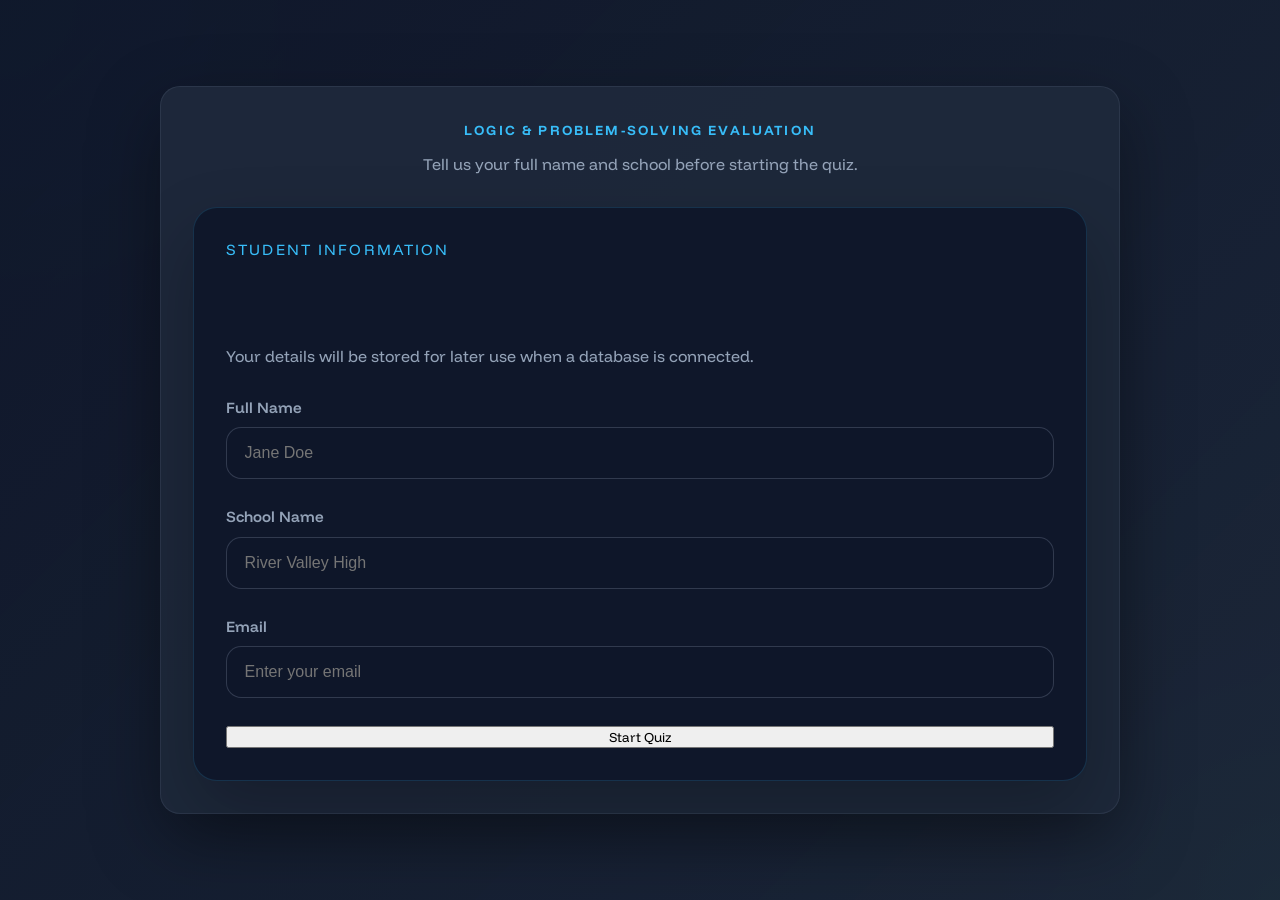
==== templates/form.html @ e2d7d651 "updates" ====
<!DOCTYPE html>
<html lang="en">
<head>
    <meta charset="UTF-8">
    <meta name="viewport" content="width=device-width, initial-scale=1.0">
    <title>Start the Test</title>
    <link rel="icon" type="image/x-icon" href="/static/favicon.ico">
    <link rel="stylesheet" href="/static/styles.css">
</head>
<body>

<div id="quiz-container">
    <header class="quiz-header">
        <span class="eyebrow">Logic & Problem-Solving Evaluation</span>
        <p>Tell us your full name and school before starting the quiz.</p>
    </header>

    <section id="initial-form" class="card-body">
        <div class="card-top">
            <div class="card-title-row">
                <span class="card-title">Student Information</span>
            </div>
            <p class="form-subtitle">Your details will be stored for later use when a database is connected.</p>
        </div>

        <div class="input-group">
            <label for="full-name">Full Name</label>
            <input id="full-name" type="text" placeholder="Jane Doe" autocomplete="name" />
        </div>

        <div class="input-group">
            <label for="school-name">School Name</label>
            <input id="school-name" type="text" placeholder="River Valley High" autocomplete="organization" />
        </div>
        <div class="input-group">
            <label for="email">Email</label>
            <input id="email" type="text" placeholder="Enter your email" autocomplete="email"/>
        </div>

        <button id="start-btn">Start Quiz</button>
    </section>
</div>

<script>
    const fullNameInput = document.getElementById('full-name');
    const schoolNameInput = document.getElementById('school-name');
    const emailInput = document.getElementById('email');
    const startBtn = document.getElementById('start-btn');

    async function submitUserInfo() {
        const fullName = fullNameInput.value.trim();
        const schoolName = schoolNameInput.value.trim();
        const email = emailInput.value.trim();

        if (!fullName || !schoolName || !email) {
            alert('Please enter your full name, school name, and your email.');
            return;
        }

        try {
            const response = await fetch('/api/user', {
                method: 'POST',
                headers: { 'Content-Type': 'application/json' },
                body: JSON.stringify({ full_name: fullName, school_name: schoolName, email: email })
            });

            if (!response.ok) {
                const error = await response.json();
                alert(error.error || 'Unable to save your information.');
                return;
            }

            window.location.href = '/quiz';
        } catch (err) {
            console.error(err);
            alert('Error saving your information. Try again.');
        }
    }

    startBtn.onclick = submitUserInfo;
</script>
</body>
</html>
---- static/styles.css ----
@import url('https://fonts.googleapis.com/css2?family=Funnel+Display:wght@400;500;600;700&display=swap');

:root {
    --bg: #0f172a;
    --card: #1e293b;
    --text: #f8fafc;
    --muted: #94a3b8;
    --primary: #38bdf8;
    --success: #22c55e;
    --error: #ef4444;
}

* {
    box-sizing: border-box;
}

body {
    font-family: 'Funnel Display', system-ui, -apple-system, sans-serif;
    background: radial-gradient(circle at top left, rgba(56,189,248,0.18), transparent 20%),
                radial-gradient(circle at bottom right, rgba(34,197,94,0.14), transparent 18%),
                #0f172a;
    color: var(--text);
    display: flex;
    justify-content: center;
    align-items: center;
    min-height: 100vh;
    margin: 0;
    padding: 24px;
    overflow-x: hidden;
}

body::before {
    content: '';
    position: fixed;
    inset: 0;
    background: linear-gradient(135deg, rgba(15,23,42,0.94), rgba(30,41,59,0.85));
    pointer-events: none;
    z-index: -1;
}

#quiz-container {
    background: rgba(30,41,59,0.97);
    padding: 2rem;
    border-radius: 1.25rem;
    box-shadow: 0 25px 70px rgba(0,0,0,0.35);
    border: 1px solid rgba(148,163,184,0.12);
    max-width: 960px;
    width: 100%;
    animation: fadeInUp 0.75s ease;
}

.hidden { display: none; }

#quiz-content {
    display: flex;
    justify-content: center;
}

#quiz-card {
    width: 100%;
    max-width: 760px;
}

.input-group {
    display: flex;
    flex-direction: column;
    gap: 0.65rem;
}

.input-group label {
    color: var(--muted);
    font-size: 0.95rem;
    font-weight: 600;
}

.input-group input {
    border: 1px solid rgba(148,163,184,0.26);
    border-radius: 0.95rem;
    padding: 1rem 1.1rem;
    background: rgba(15,23,42,0.82);
    color: var(--text);
    font-size: 1rem;
    width: 100%;
}

.input-group input:focus {
    outline: none;
    border-color: rgba(56,189,248,0.65);
    box-shadow: 0 0 0 4px rgba(56,189,248,0.1);
}

#initial-form .card-top p.form-subtitle {
    margin: 0;
    color: var(--muted);
    line-height: 1.75;
}

.card-body {
    position: relative;
    background: rgba(15,23,42,0.96);
    border-radius: 1.5rem;
    border: 1px solid rgba(56,189,248,0.16);
    padding: 2rem;
    box-shadow: 0 30px 70px rgba(0,0,0,0.24);
    display: flex;
    flex-direction: column;
    gap: 1.75rem;
}

.quiz-header {
    margin-bottom: 1.75rem;
    text-align: center;
}

.eyebrow {
    display: inline-flex;
    text-transform: uppercase;
    letter-spacing: 0.16em;
    color: var(--primary);
    font-size: 0.85rem;
    font-weight: 700;
    margin-bottom: 0.75rem;
}

.quiz-header p {
    margin: 0;
    color: var(--muted);
    line-height: 1.8;
    max-width: 720px;
    margin-left: auto;
    margin-right: auto;
}

.card-top {
    min-height: 130px;
    display: flex;
    flex-direction: column;
    justify-content: space-between;
    gap: 1rem;
}

.card-title-row {
    display: flex;
    justify-content: space-between;
    align-items: center;
    gap: 1rem;
    flex-wrap: wrap;
}

#options-panel {
    margin-top: 0.5rem;
    display: flex;
    flex-direction: column;
    gap: 1rem;
}

#options-container {
    display: grid;
    grid-template-columns: repeat(auto-fit, minmax(220px, 1fr));
    gap: 0.85rem;
    margin-top: 1rem;
}

#next-btn {
    width: 100%;
}

#next-btn:disabled {
    opacity: 0.6;
    cursor: not-allowed;
    background: rgba(56,189,248,0.22);
    box-shadow: none;
}

#result-screen {
    margin-top: 1.75rem;
    padding: 2rem;
    text-align: center;
    background: rgba(15,23,42,0.96);
    border-radius: 1.5rem;
    border: 1px solid rgba(56,189,248,0.12);
    box-shadow: 0 25px 65px rgba(0,0,0,0.18);
}

#result-screen h2 {
    margin-bottom: 0.5rem;
    color: var(--text);
}

#result-screen p {
    margin: 0.75rem auto 0;
    color: var(--muted);
    font-size: 1.05rem;
}

.card-title {
    display: inline-flex;
    align-items: center;
    gap: 0.75rem;
    margin-bottom: 1rem;
    color: var(--primary);
    font-size: 0.95rem;
    text-transform: uppercase;
    letter-spacing: 0.14em;
}

#question-text {
    margin: 0;
    color: var(--text);
    font-size: clamp(1.5rem, 2vw, 2rem);
    line-height: 1.18;
}

button,
.option-btn,
#next-btn,
#restart-btn {
    font-family: inherit;
}

#options-panel {
    margin-top: 0.5rem;
    display: flex;
    flex-direction: column;
    gap: 1rem;
}

#options-container {
    display: grid;
    grid-template-columns: repeat(auto-fit, minmax(220px, 1fr));
    gap: 0.85rem;
    margin-top: 1rem;
}

@media (max-width: 840px) {
    #quiz-content {
        padding: 0 0.5rem;
    }

    .card-body {
        padding: 1.5rem;
    }

    #options-container {
        grid-template-columns: 1fr;
    }

    .option-btn {
        min-height: 100px;
    }
}

@media (max-width: 840px) {
    #next-btn,
    #restart-btn {
        float: none;
    }
}

#progress {
    margin: 0 0 1rem;
    color: var(--muted);
    font-size: 0.92rem;
    letter-spacing: 0.12em;
    text-transform: uppercase;
}

h2 {
    margin: 0;
    color: var(--primary);
    font-size: clamp(1.55rem, 2vw, 2rem);
    letter-spacing: -0.03em;
    line-height: 1.18;
    text-shadow: 0 10px 30px rgba(56,189,248,0.08);
}

.option-btn {
    display: flex;
    align-items: center;
    justify-content: center;
    width: 100%;
    min-height: 72px;
    padding: 0.95rem 1.5rem;
    background: rgba(51,65,85,0.95);
    border: 1px solid rgba(71,85,105,0.9);
    color: white;
    text-align: center;
    border-radius: 999px;
    cursor: pointer;
    transition: transform 0.18s ease, background 0.2s ease, border-color 0.2s ease, box-shadow 0.2s ease;
    font-weight: 500;
    box-shadow: inset 0 0 0 1px rgba(148,163,184,0.02);
    white-space: normal;
    line-height: 1.35;
}

.option-btn:hover {
    background: linear-gradient(90deg, #334155, #475569);
    transform: translateY(-1px);
    border-color: rgba(56,189,248,0.5);
}

.option-btn {
    opacity: 0;
    transform: translateX(18px);
}

.option-btn.visible {
    opacity: 1;
    transform: translateX(0);
}

.option-btn.selected {
    border-color: #38bdf8;
    background: rgba(56,189,248,0.16);
    color: var(--text);
}

.option-btn:active {
    transform: translateY(0);
}

.option-btn:disabled {
    opacity: 0.7;
    cursor: not-allowed;
}

.feedback {
    margin-top: 1.25rem;
    padding: 1rem 1.1rem;
    border-radius: 0.85rem;
    font-weight: 600;
    animation: fadeIn 0.35s ease;
    box-shadow: 0 12px 26px rgba(15,23,42,0.2);
}

.correct { background: rgba(34,197,94,0.16); color: var(--success); border: 1px solid rgba(34,197,94,0.2); }
.incorrect { background: rgba(239,68,68,0.16); color: var(--error); border: 1px solid rgba(239,68,68,0.24); }

#next-btn,
#restart-btn {
    margin-top: 1.4rem;
    background: linear-gradient(135deg, #38bdf8, #0ea5e9);
    color: var(--bg);
    border: none;
    padding: 0.95rem 1.6rem;
    border-radius: 0.85rem;
    font-weight: 700;
    cursor: pointer;
    width: 100%;
    transition: transform 0.18s ease, box-shadow 0.18s ease, opacity 0.2s ease;
    box-shadow: 0 14px 30px rgba(56,189,248,0.2);
}

#next-btn:hover,
#restart-btn:hover {
    transform: translateY(-2px);
    box-shadow: 0 18px 35px rgba(56,189,248,0.28);
}

#next-btn:focus,
#restart-btn:focus {
    outline: none;
    box-shadow: 0 0 0 4px rgba(56,189,248,0.18);
}

#result-screen {
    animation: fadeInUp 0.75s ease;
}

@keyframes fadeInUp {
    from { opacity: 0; transform: translateY(18px); }
    to { opacity: 1; transform: translateY(0); }
}

@keyframes fadeIn {
    from { opacity: 0; }
    to { opacity: 1; }
}
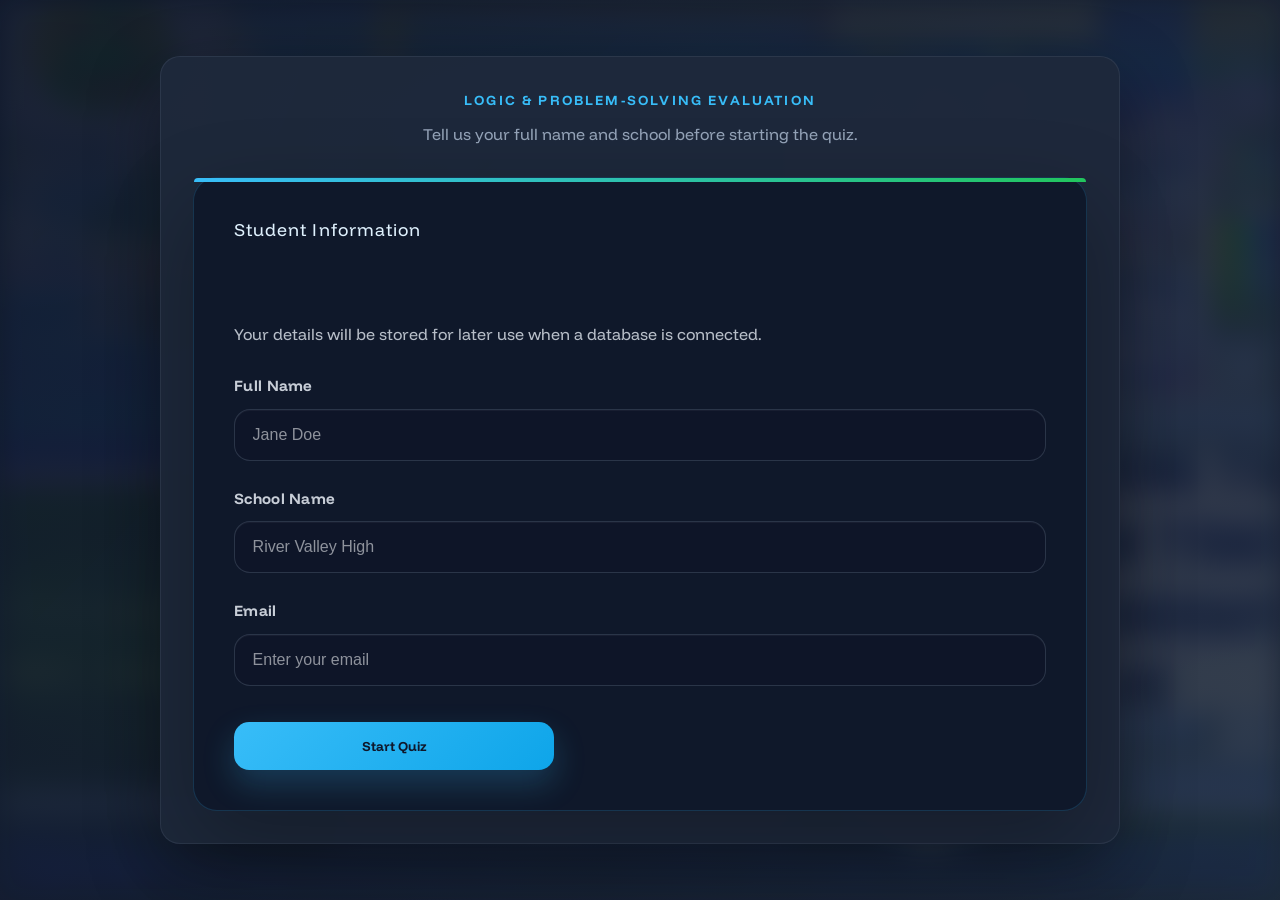
==== commit a0ae530c: "Add welcome page template for user assessment experience - Created a new HTML template for the welco" ====
--- a/templates/form.html
+++ b/templates/form.html
@@ -69,8 +69,7 @@
                 alert(error.error || 'Unable to save your information.');
                 return;
             }
-
-            window.location.href = '/quiz';
+            window.location.href = '/welcome';
         } catch (err) {
             console.error(err);
             alert('Error saving your information. Try again.');
--- a/static/styles.css
+++ b/static/styles.css
@@ -27,9 +27,23 @@
     margin: 0;
     padding: 24px;
     overflow-x: hidden;
+    position: relative;
 }
 
 body::before {
+    content: '';
+    position: fixed;
+    inset: 0;
+    background-image: url('background.jpg');
+    background-size: cover;
+    background-position: center;
+    filter: blur(14px);
+    opacity: 0.75;
+    pointer-events: none;
+    z-index: -2;
+}
+
+body::after {
     content: '';
     position: fixed;
     inset: 0;
@@ -49,6 +63,126 @@
     animation: fadeInUp 0.75s ease;
 }
 
+.welcome-page {
+    min-height: 100vh;
+    display: flex;
+    align-items: center;
+    justify-content: center;
+    padding: 2rem;
+}
+
+.welcome-card {
+    max-width: 900px;
+    width: 100%;
+    padding: 2.5rem;
+    background: rgba(15,23,42,0.96);
+    border: 1px solid rgba(56,189,248,0.16);
+    box-shadow: 0 30px 80px rgba(0,0,0,0.32);
+    border-radius: 1.75rem;
+}
+
+.welcome-top {
+    display: flex;
+    align-items: center;
+    gap: 1.5rem;
+    flex-wrap: wrap;
+}
+
+.brand-avatar {
+    width: 96px;
+    height: 96px;
+    border-radius: 1.5rem;
+    overflow: hidden;
+    border: 1px solid rgba(56,189,248,0.2);
+    background: rgba(15,23,42,0.95);
+    display: grid;
+    place-items: center;
+}
+
+.brand-avatar img {
+    width: 100%;
+    height: 100%;
+    object-fit: cover;
+}
+
+.brand-subtitle {
+    margin: 0.5rem 0 0;
+    color: rgba(148,163,184,0.92);
+}
+
+.welcome-message {
+    margin-top: 1.75rem;
+    color: rgba(226,232,240,0.95);
+    line-height: 1.85;
+}
+
+.lead-text {
+    margin: 0 0 0.85rem;
+    color: var(--text);
+    font-size: 1.32rem;
+    font-weight: 600;
+}
+
+.welcome-meta {
+    margin-top: 1.75rem;
+    display: grid;
+    grid-template-columns: repeat(auto-fit, minmax(180px, 1fr));
+    gap: 1rem;
+}
+
+.welcome-meta div {
+    background: rgba(15,23,42,0.92);
+    border: 1px solid rgba(148,163,184,0.14);
+    border-radius: 1.25rem;
+    padding: 1.15rem 1rem;
+}
+
+.welcome-meta span {
+    display: block;
+    color: var(--muted);
+    font-size: 0.82rem;
+    letter-spacing: 0.13em;
+    text-transform: uppercase;
+}
+
+.welcome-meta strong {
+    display: block;
+    margin-top: 0.55rem;
+    color: var(--text);
+    font-size: 1.03rem;
+    font-weight: 700;
+}
+
+.button-row {
+    margin-top: 2rem;
+}
+
+.primary-btn {
+    display: inline-flex;
+    align-items: center;
+    justify-content: center;
+    padding: 1rem 1.6rem;
+    border-radius: 1.05rem;
+    background: linear-gradient(135deg, #38bdf8, #0ea5e9);
+    color: var(--bg);
+    text-decoration: none;
+    font-weight: 700;
+    box-shadow: 0 16px 38px rgba(56,189,248,0.22);
+    transition: transform 0.18s ease, box-shadow 0.18s ease;
+}
+
+.primary-btn:hover {
+    transform: translateY(-1px);
+    box-shadow: 0 20px 46px rgba(56,189,248,0.28);
+}
+
+.fine-print {
+    margin-top: 1.5rem;
+    color: rgba(148,163,184,0.86);
+    font-size: 0.95rem;
+    line-height: 1.7;
+}
+
 .hidden { display: none; }
 
 #quiz-content {
@@ -64,35 +198,153 @@
 .input-group {
     display: flex;
     flex-direction: column;
-    gap: 0.65rem;
+    gap: 0.75rem;
 }
 
 .input-group label {
-    color: var(--muted);
+    color: rgba(226,232,240,0.88);
     font-size: 0.95rem;
-    font-weight: 600;
-}
-
-.input-group input {
-    border: 1px solid rgba(148,163,184,0.26);
-    border-radius: 0.95rem;
+    font-weight: 700;
+    letter-spacing: 0.02em;
+}
+
+.input-group input,
+.input-group textarea {
+    border: 1px solid rgba(148,163,184,0.25);
+    border-radius: 1rem;
     padding: 1rem 1.1rem;
-    background: rgba(15,23,42,0.82);
+    background: rgba(15,23,42,0.88);
     color: var(--text);
     font-size: 1rem;
     width: 100%;
-}
-
-.input-group input:focus {
+    transition: border-color 0.2s ease, box-shadow 0.2s ease, transform 0.2s ease;
+    box-shadow: inset 0 1px 2px rgba(0,0,0,0.16);
+}
+
+.input-group textarea {
+    min-height: 130px;
+    resize: vertical;
+    line-height: 1.65;
+}
+
+.input-group input:focus,
+.input-group textarea:focus {
     outline: none;
-    border-color: rgba(56,189,248,0.65);
-    box-shadow: 0 0 0 4px rgba(56,189,248,0.1);
+    border-color: rgba(56,189,248,0.9);
+    box-shadow: 0 0 0 4px rgba(56,189,248,0.12);
+    transform: translateY(-1px);
+}
+
+.input-group input::placeholder,
+.input-group textarea::placeholder {
+    color: rgba(248,250,252,0.55);
+}
+
+#explanation-panel {
+    display: flex;
+    flex-direction: column;
+    gap: 0.8rem;
+    margin-top: 1.25rem;
+}
+
+#explanation-panel label {
+    color: #dbeafe;
+    font-size: 0.98rem;
+    font-weight: 700;
+}
+
+#explanation-panel textarea {
+    padding: 1rem 1.1rem;
+    border-radius: 1.05rem;
+    background: rgba(15,23,42,0.9);
+    border: 1px solid rgba(148,163,184,0.25);
+    color: var(--text);
+}
+
+#explanation-panel textarea::placeholder {
+    color: rgba(248,250,252,0.55);
+}
+
+#explanation-note {
+    margin: 0;
+    color: rgba(148,163,184,0.9);
+    font-size: 0.92rem;
+    transition: opacity 0.18s ease;
+}
+
+#initial-form {
+    position: relative;
+    background: rgba(15,23,42,0.92);
+    border: 1px solid rgba(56,189,248,0.18);
+    box-shadow: 0 30px 85px rgba(0,0,0,0.28);
+    backdrop-filter: blur(14px);
+    padding: 2.5rem;
+    gap: 1.75rem;
+}
+
+#initial-form::before {
+    content: '';
+    position: absolute;
+    inset: 0 0 auto 0;
+    height: 4px;
+    border-radius: 1.5rem 1.5rem 0 0;
+    background: linear-gradient(90deg, #38bdf8, #22c55e);
+}
+
+#initial-form .card-top {
+    gap: 0.75rem;
 }
 
 #initial-form .card-top p.form-subtitle {
     margin: 0;
-    color: var(--muted);
+    color: rgba(226,232,240,0.8);
     line-height: 1.75;
+    max-width: 720px;
+}
+
+#initial-form .card-title {
+    color: #e0f2fe;
+    text-transform: none;
+    font-size: 1.1rem;
+    letter-spacing: 0.06em;
+}
+
+#initial-form .input-group {
+    gap: 0.85rem;
+}
+
+#initial-form .input-group input {
+    border: 1px solid rgba(148,163,184,0.22);
+    background: rgba(15,23,42,0.82);
+    box-shadow: inset 0 1px 0 0 rgba(255,255,255,0.04);
+}
+
+#start-btn {
+    display: inline-flex;
+    align-items: center;
+    justify-content: center;
+    width: 100%;
+    max-width: 320px;
+    margin-top: 0.5rem;
+    padding: 1rem 1.4rem;
+    border: none;
+    border-radius: 0.95rem;
+    background: linear-gradient(135deg, #38bdf8, #0ea5e9);
+    color: var(--bg);
+    font-weight: 700;
+    cursor: pointer;
+    transition: transform 0.18s ease, box-shadow 0.18s ease, opacity 0.2s ease;
+    box-shadow: 0 14px 32px rgba(56,189,248,0.22);
+}
+
+#start-btn:hover {
+    transform: translateY(-2px);
+    box-shadow: 0 18px 38px rgba(56,189,248,0.28);
+}
+
+#start-btn:focus {
+    outline: none;
+    box-shadow: 0 0 0 4px rgba(56,189,248,0.18);
 }
 
 .card-body {
@@ -156,8 +408,10 @@
 
 #options-container {
     display: grid;
-    grid-template-columns: repeat(auto-fit, minmax(220px, 1fr));
+    grid-template-columns: repeat(2, minmax(280px, 1fr));
     gap: 0.85rem;
+    width: 100%;
+    align-items: stretch;
     margin-top: 1rem;
 }
 
@@ -227,8 +481,9 @@
 
 #options-container {
     display: grid;
-    grid-template-columns: repeat(auto-fit, minmax(220px, 1fr));
+    grid-template-columns: repeat(2, minmax(280px, 1fr));
     gap: 0.85rem;
+    align-items: stretch;
     margin-top: 1rem;
 }
 
@@ -275,29 +530,49 @@
 }
 
 .option-btn {
-    display: flex;
-    align-items: center;
-    justify-content: center;
-    width: 100%;
-    min-height: 72px;
-    padding: 0.95rem 1.5rem;
-    background: rgba(51,65,85,0.95);
+    position: relative;
+    display: flex;
+    align-items: flex-start;
+    justify-content: flex-start;
+    width: 100%;
+    min-height: 100px;
+    padding: 1.3rem 1.5rem 1.3rem 4rem;
+    background: rgba(51,65,85,0.96);
     border: 1px solid rgba(71,85,105,0.9);
     color: white;
-    text-align: center;
-    border-radius: 999px;
+    text-align: left;
+    border-radius: 1.25rem;
     cursor: pointer;
     transition: transform 0.18s ease, background 0.2s ease, border-color 0.2s ease, box-shadow 0.2s ease;
-    font-weight: 500;
-    box-shadow: inset 0 0 0 1px rgba(148,163,184,0.02);
+    font-weight: 600;
+    font-size: 1.05rem;
+    box-shadow: inset 0 0 0 1px rgba(148,163,184,0.03);
     white-space: normal;
-    line-height: 1.35;
+    line-height: 1.6;
+}
+
+.option-btn::before {
+    content: attr(data-option-letter);
+    position: absolute;
+    top: 1.2rem;
+    left: 1.2rem;
+    width: 2rem;
+    height: 2rem;
+    display: grid;
+    place-items: center;
+    border-radius: 0.85rem;
+    background: rgba(56,189,248,0.18);
+    color: #38bdf8;
+    font-weight: 700;
+    font-size: 0.95rem;
+    text-transform: uppercase;
+    border: 1px solid rgba(56,189,248,0.35);
 }
 
 .option-btn:hover {
-    background: linear-gradient(90deg, #334155, #475569);
+    background: linear-gradient(135deg, rgba(51,65,85,0.96), rgba(71,85,105,0.98));
     transform: translateY(-1px);
-    border-color: rgba(56,189,248,0.5);
+    border-color: rgba(56,189,248,0.55);
 }
 
 .option-btn {
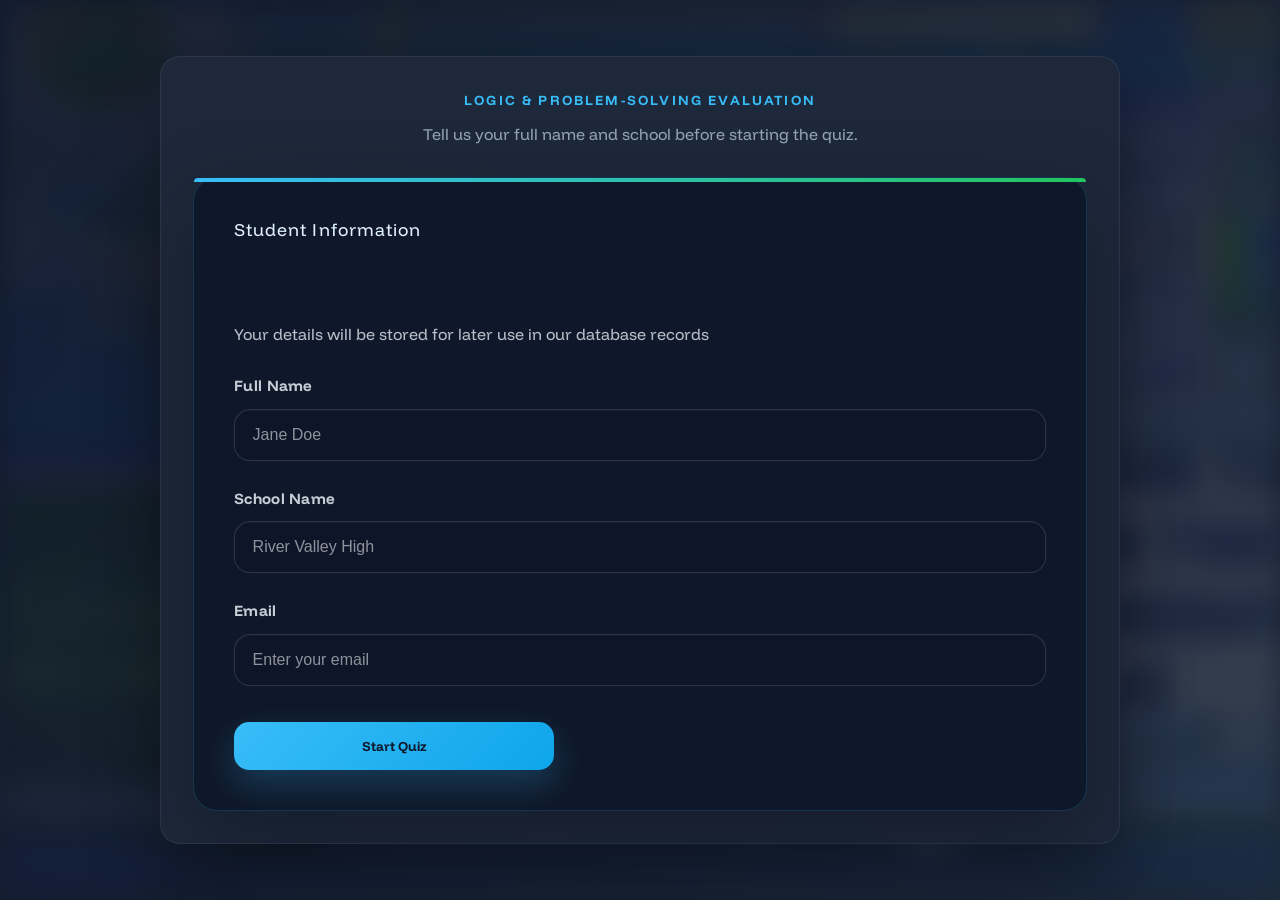
==== commit 36d721c0: "Update form.html" ====
--- a/templates/form.html
+++ b/templates/form.html
@@ -20,7 +20,7 @@
             <div class="card-title-row">
                 <span class="card-title">Student Information</span>
             </div>
-            <p class="form-subtitle">Your details will be stored for later use when a database is connected.</p>
+            <p class="form-subtitle">Your details will be stored for later use in our database records</p>
         </div>
 
         <div class="input-group">
@@ -69,7 +69,7 @@
                 alert(error.error || 'Unable to save your information.');
                 return;
             }
-            window.location.href = '/welcome';
+            window.location.href = '/quiz';
         } catch (err) {
             console.error(err);
             alert('Error saving your information. Try again.');
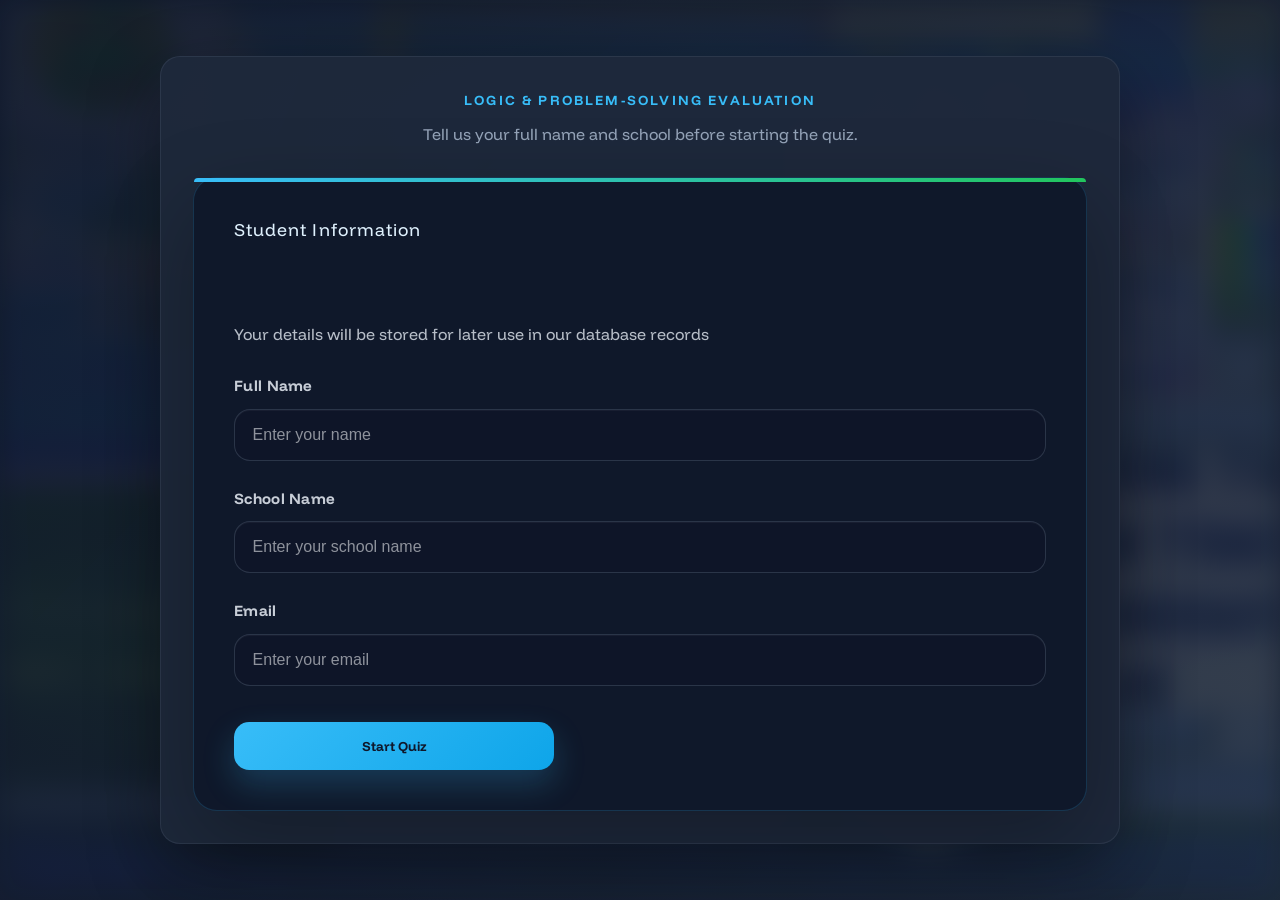
==== commit 14596ccc: "Update input placeholders in form.html" ====
--- a/templates/form.html
+++ b/templates/form.html
@@ -25,12 +25,12 @@
 
         <div class="input-group">
             <label for="full-name">Full Name</label>
-            <input id="full-name" type="text" placeholder="Jane Doe" autocomplete="name" />
+            <input id="full-name" type="text" placeholder="Enter your name" autocomplete="name" />
         </div>
 
         <div class="input-group">
             <label for="school-name">School Name</label>
-            <input id="school-name" type="text" placeholder="River Valley High" autocomplete="organization" />
+            <input id="school-name" type="text" placeholder="Enter your school name" autocomplete="organization" />
         </div>
         <div class="input-group">
             <label for="email">Email</label>
